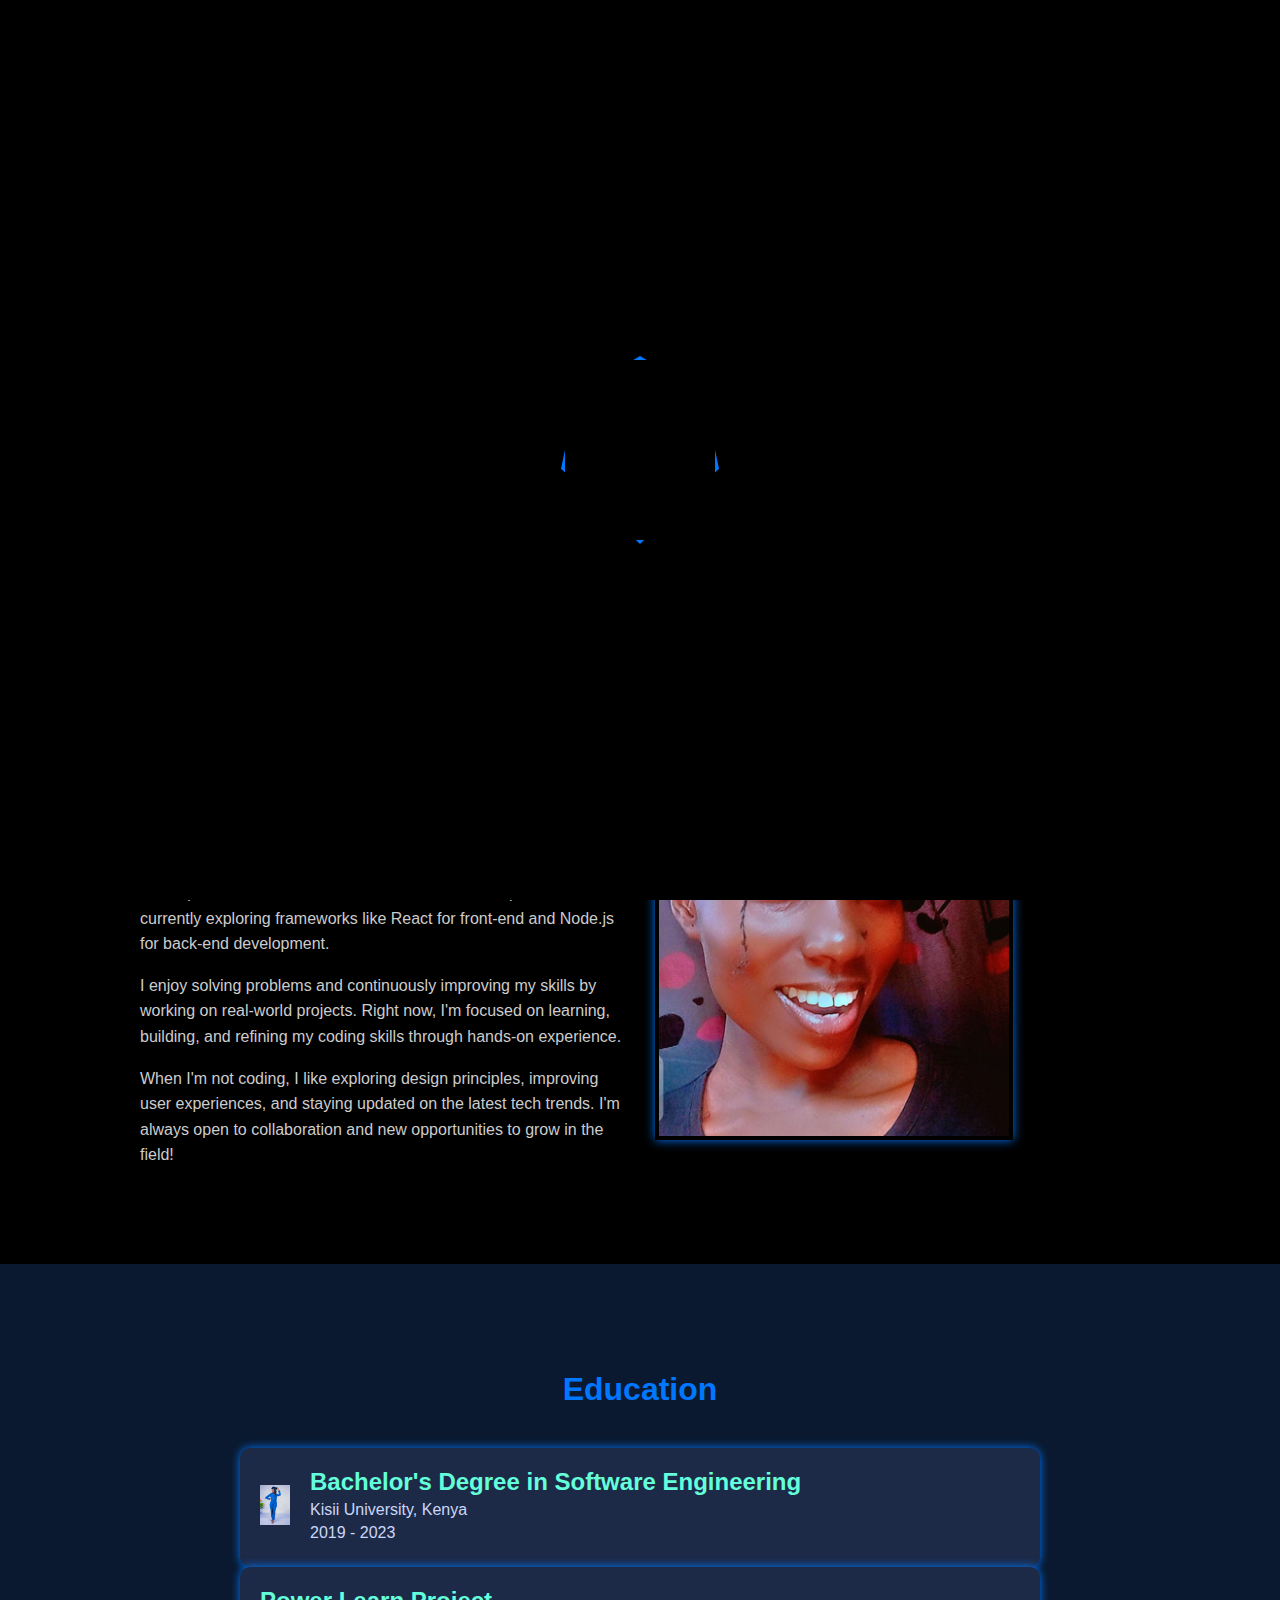
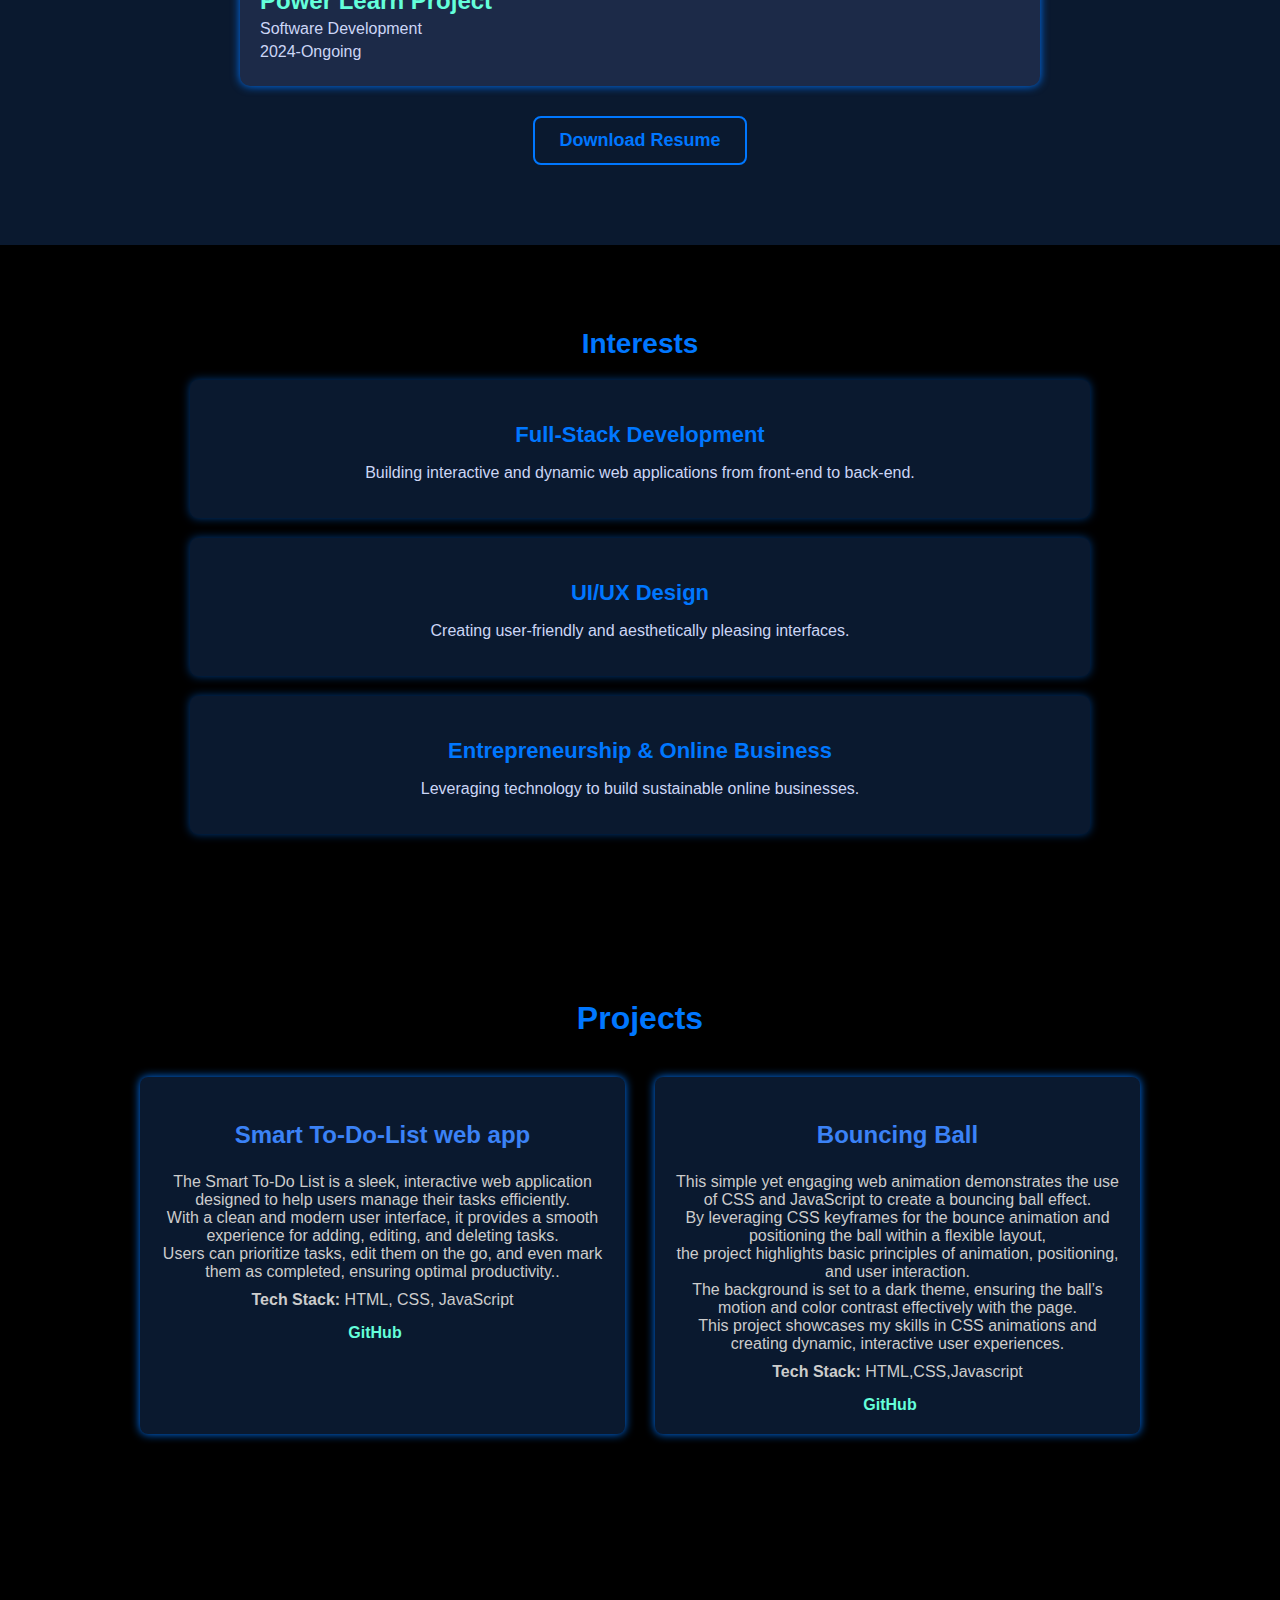
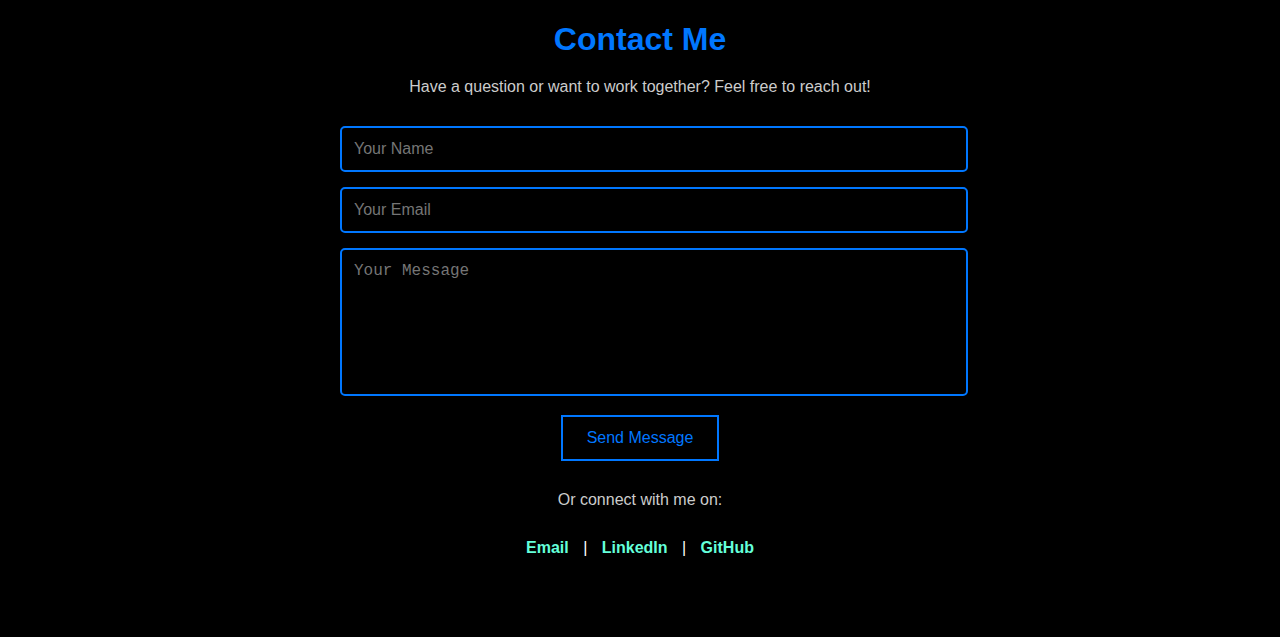
==== index.html @ 81dd1a29 "all changes" ====
<!DOCTYPE html>
<html lang="en">

<head>
    <meta charset="UTF-8">
    <meta name="viewport" content="width=device-width, initial-scale=1.0">
    <title>My Portfolio</title>
    <link rel="stylesheet" href="j.css">
</head>

<body>
    <!-- Preloader Animation -->
    <div class="container">
        <div class="shield"></div>
        <div class="letter">M</div>
    </div>

    <!-- Main Content (Initially hidden) -->
    <div class="homepage-content">
        <header>
            <div class="logo">
                <div class="shield-logo">
                    <div class="letter">M</div>
                </div>
            </div>
            <nav>
                <ul>
                    <li><a href="#about">About</a></li>
                    <li><a href="#Education">Education</a></li>
                    <li><a href="#Interests">Interests</a></li>
                    <li><a href="#Projects">Projects</a></li>
                    <li><a href="#contact">Contact</a></li>
                </ul>
            </nav>
            <a href="MILLICENT CV.pdf" class="resume-btn" download>Resume</a>

        </header>

        <main>
            <section class="hero">
                <p>Hi, my name is</p>
                <h1>Millicent Anyango</h1>
                <h2>Building the Future of the Web.<br>Im learning to build things for the web.</h2>
                <p class="description">Aspiring full-stack developer passionate about creating seamless, innovative,
                    and
                    user-friendly digital experiences.</p>
                <a href="#contact" class="cta-btn">Let's Work Together</a>


            </section>
        </main>
    </div>

    <section id="about">
        <div class="about-container">

            <div class="about-text">
                <h2>About Me</h2>
                <p>I'm an aspiring full-stack developer passionate about building functional and visually appealing web
                    applications. My journey into development started with HTML, CSS, and JavaScript, and I'm currently
                    exploring frameworks like React for front-end and Node.js for back-end development.</p>
                <p>I enjoy solving problems and continuously improving my skills by working on real-world projects.
                    Right now, I'm focused on learning, building, and refining my coding skills through hands-on
                    experience.</p>
                <p>When I'm not coding, I like exploring design principles, improving user experiences, and staying
                    updated on the latest tech trends. I'm always open to collaboration and new opportunities to grow in
                    the field!</p>
            </div>

            <div class="image-container">
                <img src="my face.jpg" alt="Profile picture of Millicent Anyango" class="styled-image">
            </div>
        </div>
    </section>

    <section id="education">
        <div class="education-container">
            <h2>Education</h2>
            <div class="education-entry">
                <div class="edu-icon">
                    <img src="pic2.jpg" alt="Graduation Cap">
                </div>
                <div class="edu-text">
                    <h3>Bachelor's Degree in Software Engineering</h3>
                    <p>Kisii University, Kenya</p>
                    <p>2019 - 2023</p>
                </div>
            </div>

            <div class="education-entry">

                <div class="edu-text">
                    <h3>Power Learn Project</h3>
                    <p> Software Development</p>
                    <p>2024-Ongoing</p>
                </div>
            </div>

            <div class="resume-container">
                <a href="MILLICENT_CV.pdf" class="resume-btn" download>Download Resume</a>
            </div>
        </div>
    </section>

    <section id="interests">
        <div class="interests-container">
            <h2>Interests</h2>

            <div class="interests-list">
                <div class="interest-item">
                    <h3>Full-Stack Development</h3>
                    <p>Building interactive and dynamic web applications from front-end to back-end.</p>
                </div>

                <div class="interest-item">
                    <h3>UI/UX Design</h3>
                    <p>Creating user-friendly and aesthetically pleasing interfaces.</p>
                </div>


                <div class="interest-item">
                    <h3>Entrepreneurship & Online Business</h3>
                    <p>Leveraging technology to build sustainable online businesses.</p>
                </div>
            </div>
        </div>
    </section>

    <section id="projects">
        <div class="projects-container">
            <h2>Projects</h2>
            <div class="projects-grid">
                <div class="project-card">
                    <h3>Smart To-Do-List web app</h3>
                    <p>The Smart To-Do List is a sleek, interactive web application designed to help users manage their
                        tasks efficiently.<br> With a clean and modern user interface, it provides a smooth experience
                        for adding, editing, and deleting tasks. <br>Users can prioritize tasks, edit them on the go,
                        and even mark them as completed, ensuring optimal productivity..</p>
                    <p><strong>Tech Stack:</strong> HTML, CSS, JavaScript</p>
                    <div class="project-links">
                        <a href="https://github.com/Ocheing/Smart-to-do-list-app.git" class="btn"
                            target="_blank">GitHub</a>
                    </div>
                </div>

                <div class="project-card">
                    <h3>Bouncing Ball</h3>
                    <p>This simple yet engaging web animation demonstrates the use of CSS and JavaScript to create a
                        bouncing ball effect.<br> By leveraging CSS keyframes for the bounce animation and positioning
                        the ball within a flexible layout, <br>the project highlights basic principles of animation,
                        positioning, and user interaction.<br> The background is set to a dark theme, ensuring the
                        ball’s motion and color contrast effectively with the page.<br> This project showcases my skills
                        in CSS animations and creating dynamic, interactive user experiences.</p>
                    <p><strong>Tech Stack:</strong> HTML,CSS,Javascript</p>
                    <div class="project-links">
                        <a href="https://github.com/Ocheing/Bouncing-ball.git" class="btn" target="_blank">GitHub</a>
                    </div>
                </div>
            </div>
        </div>
    </section>



    <section id="contact">
        <div class="contact-container">
            <h2>Contact Me</h2>
            <p>Have a question or want to work together? Feel free to reach out!</p>

            <form action="https://formspree.io/f/xblgzrqj" method="POST">

                <div class="input-group">
                    <input type="text" name="name" placeholder="Your Name" required>
                </div>
                <div class="input-group">
                    <input type="email" name="email" placeholder="Your Email" required>
                </div>
                <div class="input-group">
                    <textarea name="message" placeholder="Your Message" required></textarea>
                </div>
                <button type="submit" class="contact-btn">Send Message</button>
            </form>

            <div class="contact-links">
                <p>Or connect with me on:</p>
                <a href="mailto:your@email.com">Email</a> |
                <a href="https://www.linkedin.com/in/millicent-anyango-b8b69b29b" target="_blank">LinkedIn</a> |
                <a href="https:/github.com/Ocheing" target="_blank">GitHub</a>
            </div>
        </div>
    </section>




</body>

</html>
---- j.css ----
body {
    background-color: #000000;
    color: #ffffff;
    font-family: Arial, sans-serif;
    margin: 0;
    padding: 0;
}


.container {
    position: fixed;
    top: 0;
    left: 0;
    width: 100%;
    height: 100%;
    display: flex;
    justify-content: center;
    align-items: center;
    background-color: #000000;
    z-index: 9999;
    opacity: 1;
    animation: fadeOutLogo 6s forwards;
}

.shield {
    width: 150px;
    height: 180px;
    background: transparent;
    position: relative;
    clip-path: polygon(50% 0%, 90% 20%, 100% 60%, 50% 100%, 0% 60%, 10% 20%);
    border: 4px solid #0077FF;
    display: flex;
    justify-content: center;
    align-items: center;
    animation: rotateShape 2s ease-in-out forwards;
}

.letter {
    position: absolute;
    font-size: 50px;
    font-weight: bold;
    color: #0077FF;
    text-align: center;
    opacity: 0;
    animation: fadeIn 2s 2s forwards;
}

@keyframes rotateShape {
    0% {
        transform: rotate(0deg) scale(0);
        opacity: 0;
    }

    100% {
        transform: rotate(360deg) scale(1);
        opacity: 1;
    }
}

@keyframes fadeIn {
    0% {
        opacity: 0;
    }

    100% {
        opacity: 1;
    }
}

@keyframes fadeOutLogo {
    0% {
        opacity: 1;
    }

    100% {
        opacity: 0;
        visibility: hidden;
    }
}

/* Homepage content */
.homepage-content {
    opacity: 0;
    animation: fadeInHomepage 2s 6s forwards;
}

@keyframes fadeInHomepage {
    0% {
        opacity: 0;
    }

    100% {
        opacity: 1;
    }
}

/* Header styling */
header {
    display: flex;
    justify-content: space-between;
    align-items: center;
    padding: 10px 20px;
    background-color: #0a192f;

}

.logo {
    display: flex;
    align-items: center;
    justify-content: center;
}

.shield-logo {
    width: 60px;
    height: 75px;
    background: transparent;
    position: relative;
    clip-path: polygon(50% 0%, 90% 20%, 100% 60%, 50% 100%, 0% 60%, 10% 20%);
    border: 4px solid #0077FF;
    display: flex;
    justify-content: center;
    align-items: center;
}

nav ul {
    list-style: none;
    display: flex;
    gap: 40px;
    margin-right: 60px;
}

nav ul li a {
    color: #ccd6f6;
    text-decoration: none;
}

.resume-btn {
    color: #3B82F6;
    border: 1px solid #3B82F6;
    padding: 10px 15px;
    text-decoration: none;
}


.hero {
    text-align: center;
    margin-top: 100px;
}

.hero p {
    color: #3B82F6;

}

.hero h1 {
    font-size: 48px;
    margin: 10px 0;
}

.hero h2 {
    font-size: 36px;
    color: #8892b0;
}

.description {
    color: #a8b2d1;
    max-width: 600px;
    margin: 20px auto;
}

.cta-btn {
    display: inline-block;
    margin-top: 20px;
    padding: 12px 24px;
    background-color: transparent;
    border: 1px solid #3B82F6;
    color: #3B82F6;
    text-decoration: none;
    font-size: 18px;
    font-weight: bold;
    border-radius: 5px;
    transition: all 0.3s ease-in-out;
}

.cta-btn:hover {
    background-color: #3B82F6;
    color: #ffffff;
    box-shadow: 0 0 10px #3B82F6;
}

#about {
    background-color: #000000;
    color: #ffffff;
    padding: 80px 20px;
    margin-top: 100px;
}

.about-container {
    display: flex;
    align-items: center;
    justify-content: space-between;
    max-width: 1000px;
    margin: auto;
    gap: 30px;
    flex-direction: row;
}

.image-container {
    flex: 1;
    display: flex;
    justify-content: flex-start;
}

.styled-image {
    width: 350px;
    height: 350px;
    border-radius: 0;
    border: 4px solid transparent;
    object-fit: cover;
    box-shadow: 0 0 10px #0077FF;
    animation: neonFlicker 1.5s infinite alternate;
}

@keyframes neonFlicker {
    0% {
        box-shadow: 0 0 10px #0077FF, 0 0 20px #0077FF;
    }

    50% {
        box-shadow: 0 0 15px #3B82F6, 0 0 25px #3B82F6;
    }

    100% {
        box-shadow: 0 0 10px #0077FF, 0 0 20px #0077FF;
    }
}

.about-text {
    flex: 1;
    text-align: left;
}

.about-text h2 {
    font-size: 32px;
    color: #0077FF;
}

.about-text p {
    font-size: 16px;
    line-height: 1.6;
    color: #cccccc;
}

@media (max-width: 768px) {
    .about-container {
        flex-direction: column;
        text-align: center;
    }

    .image-container {
        justify-content: center;
    }

    .about-text {
        text-align: center;
    }

    .styled-image {
        margin-bottom: 20px;
    }
}


/* Education Section */
#education {
    background-color: #0a192f;
    padding: 80px 20px;
    color: #ffffff;
    text-align: center;
}

.education-container {
    max-width: 800px;
    margin: auto;
}

.education-container h2 {
    font-size: 32px;
    color: #0077FF;
    margin-bottom: 40px;
}

.education-entry {
    display: flex;
    align-items: center;
    gap: 20px;
    background-color: #1c2a48;
    padding: 20px;
    border-radius: 10px;
    box-shadow: 0 0 10px #0077FF;
}

.edu-icon img {
    width: 30px;
    height: 40px;
}

.edu-text {
    text-align: left;
}

.edu-text h3 {
    font-size: 24px;
    color: #64ffda;
    margin: 0;
}

.edu-text p {
    font-size: 16px;
    color: #ccd6f6;
    margin: 5px 0;
}

@media (max-width: 768px) {
    .education-entry {
        flex-direction: column;
        text-align: center;
    }

    .edu-icon img {
        width: 40px;
        height: 40px;
    }
}

.resume-container {
    text-align: center;
    margin-top: 30px;
}

.resume-btn {
    display: inline-block;
    padding: 12px 24px;
    font-size: 18px;
    font-weight: bold;
    color: #0077FF;
    border: 2px solid #0077FF;
    border-radius: 8px;
    text-decoration: none;
    transition: all 0.3s ease-in-out;
}

.resume-btn:hover {
    background-color: #0077FF;
    color: #ffffff;
    box-shadow: 0 0 15px #0077FF;
}

/* Interests Section */
.interests-container {
    max-width: 900px;
    margin: auto;
    padding: 60px 20px;
    text-align: center;
}

.interests-container h2 {
    font-size: 28px;
    color: #0077FF;
    margin-bottom: 20px;
}

.interests-list {
    display: flex;
    flex-direction: column;
    gap: 20px;
}

.interest-item {
    background-color: #0a192f;
    padding: 20px;
    border-radius: 8px;
    box-shadow: 0 0 10px rgba(0, 119, 255, 0.5);
    text-align: center;
    transition: transform 0.3s ease-in-out;
}

.interest-item:hover {
    transform: scale(1.05);
}

.interest-item h3 {
    font-size: 22px;
    color: #0077FF;
    margin-bottom: 5px;
}

.interest-item p {
    font-size: 16px;
    color: #ccd6f6;
}


/* Projects Section */
#projects {
    background-color: #000000;
    color: #ffffff;
    padding: 80px 20px;
    text-align: center;
}

.projects-container {
    max-width: 1000px;
    margin: auto;
}

.projects-container h2 {
    font-size: 32px;
    color: #0077FF;
    margin-bottom: 20px;
}

.projects-grid {
    display: grid;
    grid-template-columns: repeat(auto-fit, minmax(300px, 1fr));
    gap: 30px;
    margin-top: 40px;
}

.project-card {
    background-color: #0a192f;
    padding: 20px;
    border-radius: 8px;
    box-shadow: 0 0 10px #0077FF;
    transition: transform 0.3s ease, box-shadow 0.3s ease;
}

.project-card:hover {
    transform: translateY(-5px);
    box-shadow: 0 0 15px #3B82F6;
}

.project-card h3 {
    color: #3B82F6;
    font-size: 24px;
}

.project-card p {
    font-size: 16px;
    color: #cccccc;
    margin: 10px 0;
}

.project-links {
    margin-top: 15px;
}

.project-links a {
    text-decoration: none;
    color: #64ffda;
    margin-right: 15px;
    font-weight: bold;
}

.project-links a:hover {
    color: #f76c6c;

}


@media (max-width: 768px) {
    .projects-grid {
        grid-template-columns: 1fr;

    }
}

/* Contact Section */
#contact {
    background-color: #000000;
    color: #ffffff;
    padding: 80px 20px;
    text-align: center;
}

.contact-container {
    max-width: 600px;
    margin: auto;
}

.contact-container h2 {
    font-size: 32px;
    color: #0077FF;
    margin-bottom: 20px;
}

.contact-container p {
    font-size: 16px;
    color: #cccccc;
    margin-bottom: 30px;
}


.input-group {
    margin-bottom: 15px;
}

.input-group input,
.input-group textarea {
    width: 100%;
    padding: 12px;
    border: 2px solid #0077FF;
    background-color: transparent;
    color: #ffffff;
    font-size: 16px;
    border-radius: 5px;
}

.input-group textarea {
    height: 120px;
    resize: none;
}

.contact-btn {
    display: inline-block;
    padding: 12px 24px;
    background-color: transparent;
    border: 2px solid #0077FF;
    color: #0077FF;
    font-size: 16px;
    cursor: pointer;
    transition: 0.3s ease;
}

.contact-btn:hover {
    background-color: #0077FF;
    color: #ffffff;
}

.contact-links {
    margin-top: 30px;
}

.contact-links a {
    color: #64ffda;
    text-decoration: none;
    font-weight: bold;
    margin: 0 10px;
}

.contact-links a:hover {
    color: #f76c6c;

}

@media (max-width: 600px) {
    .contact-container {
        width: 90%;
    }
}
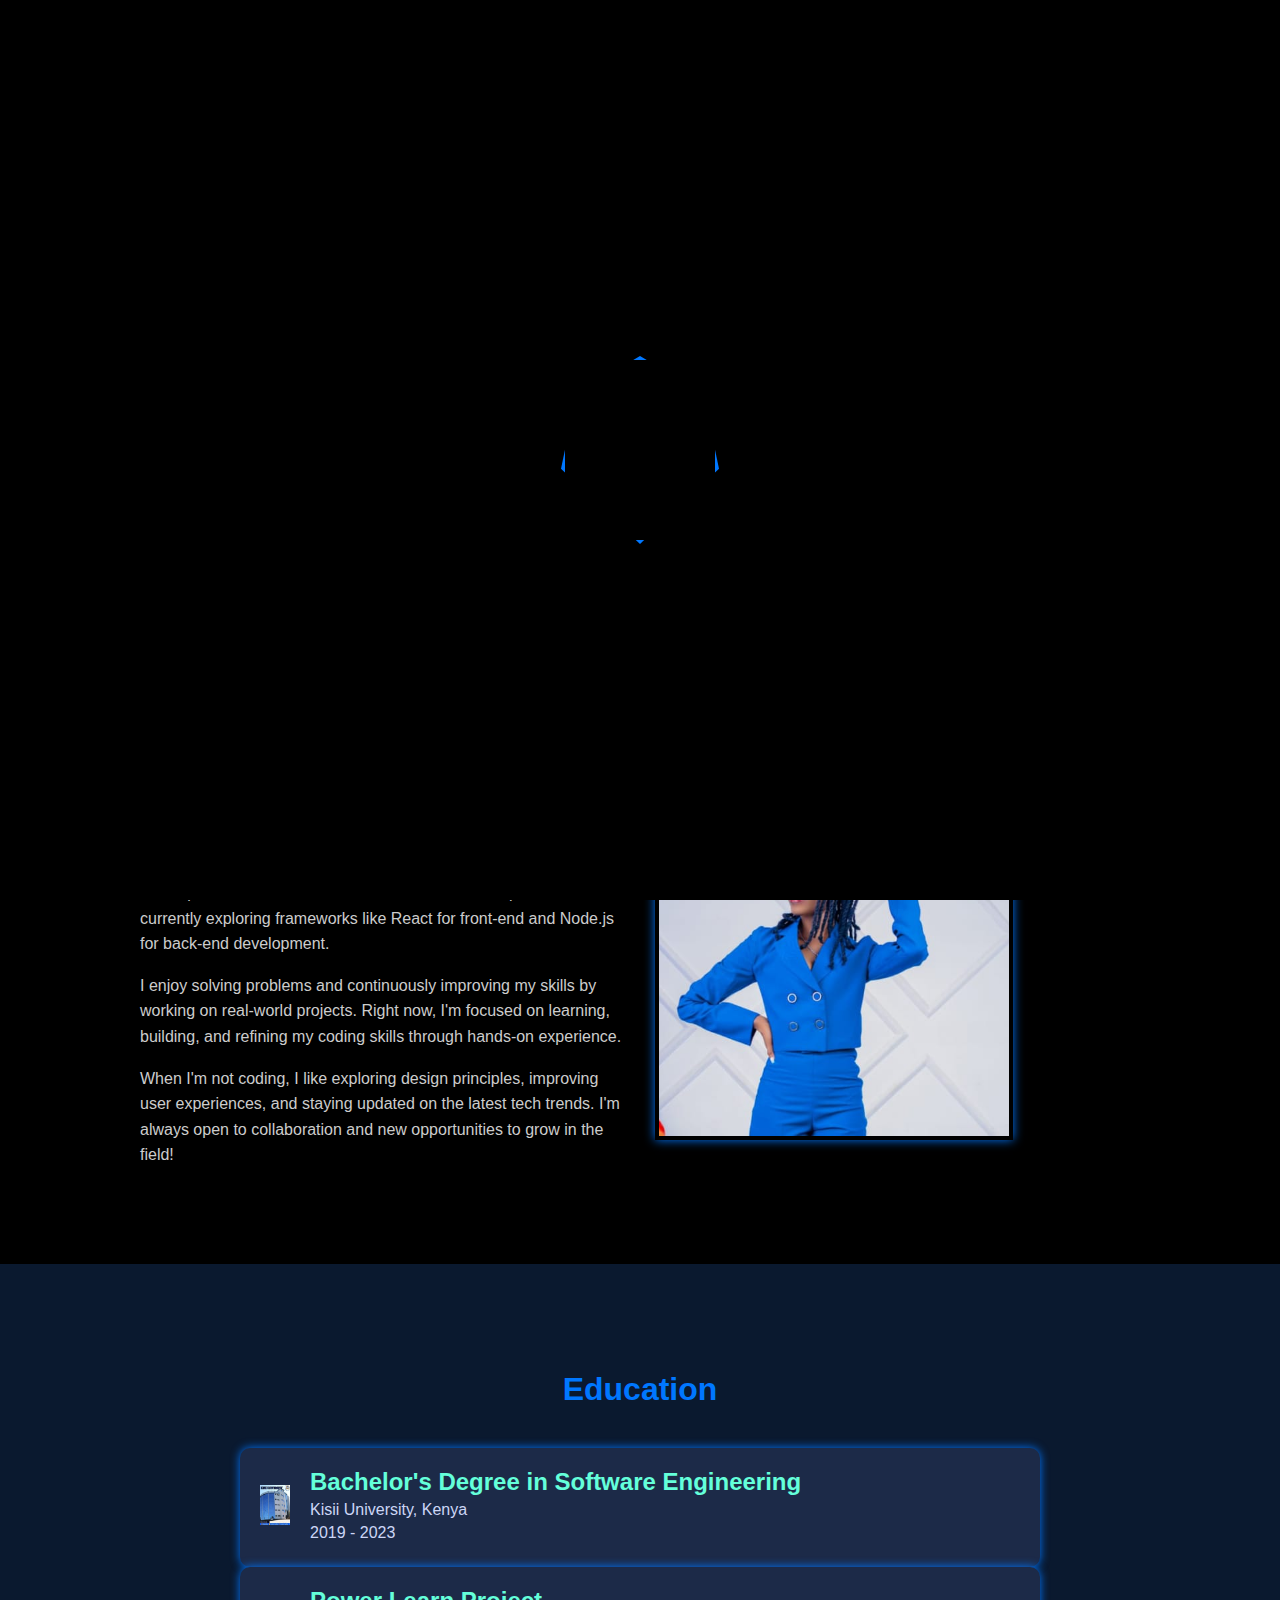
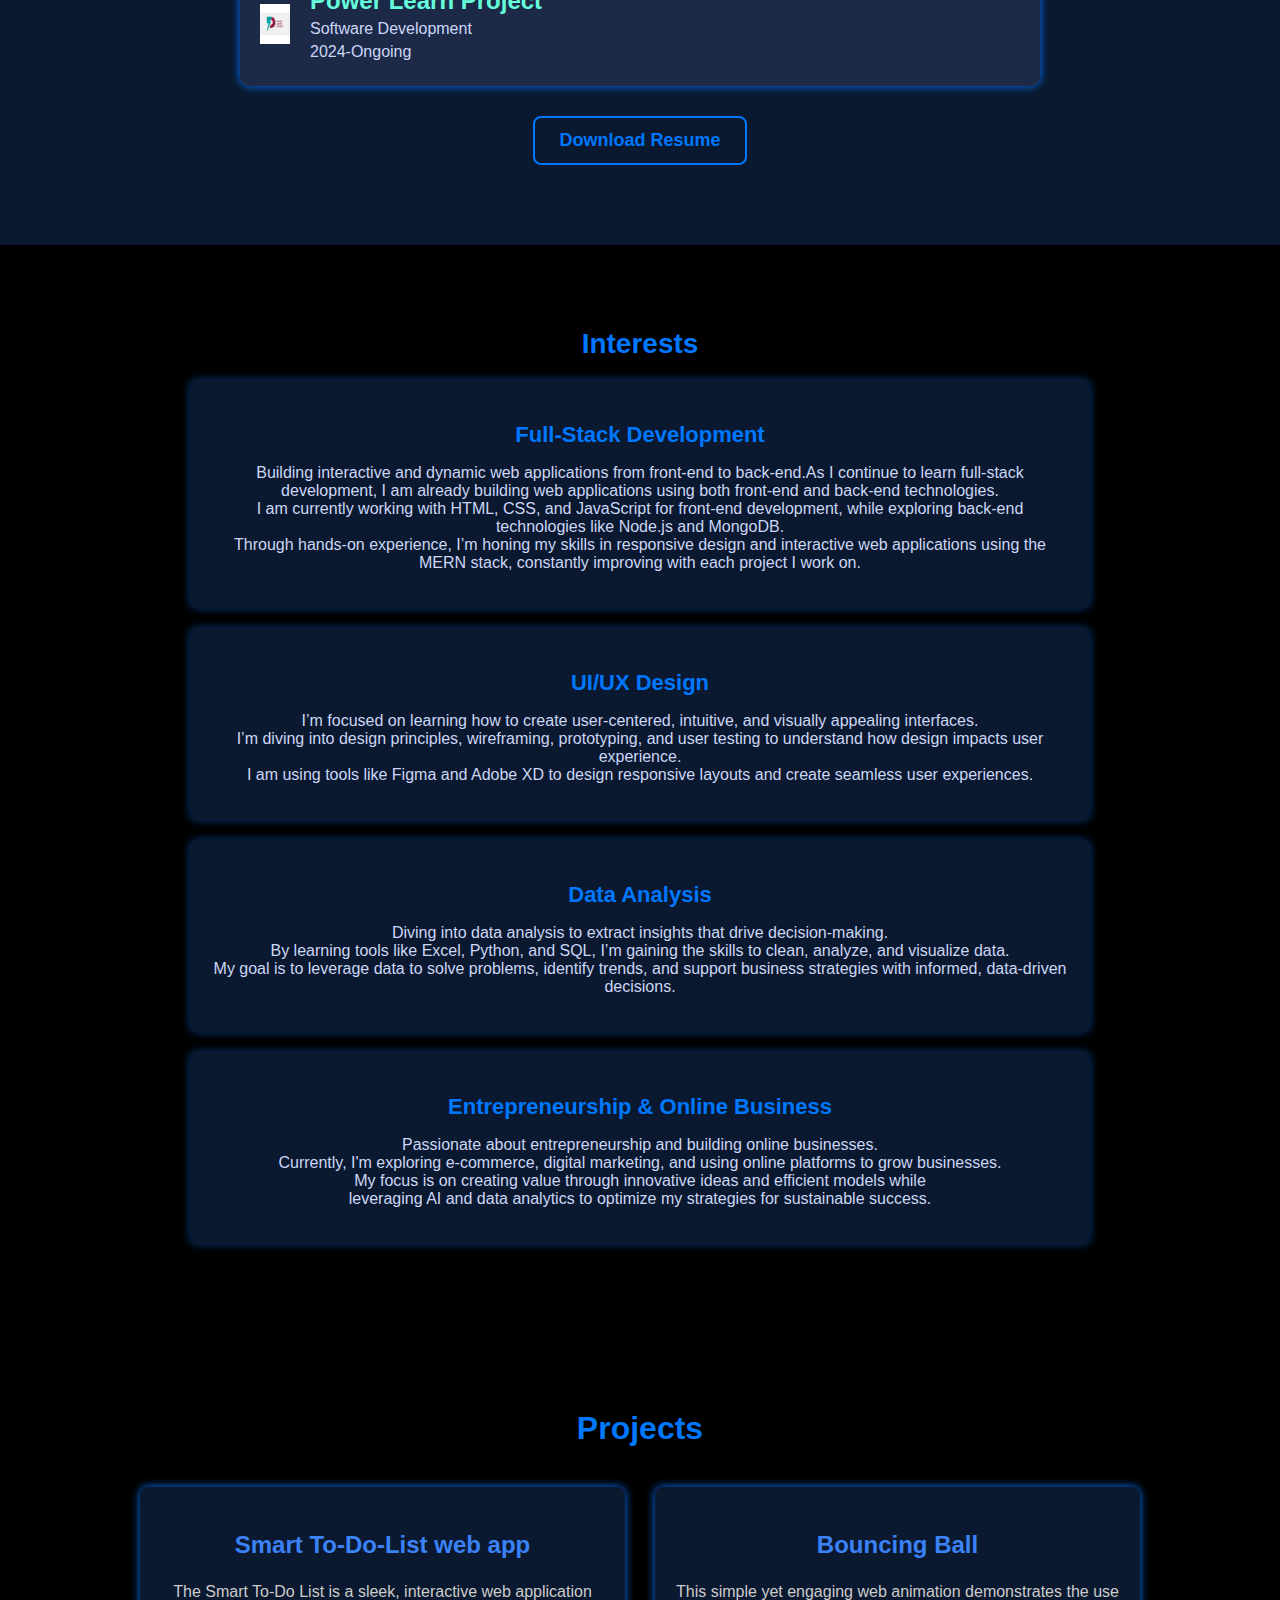
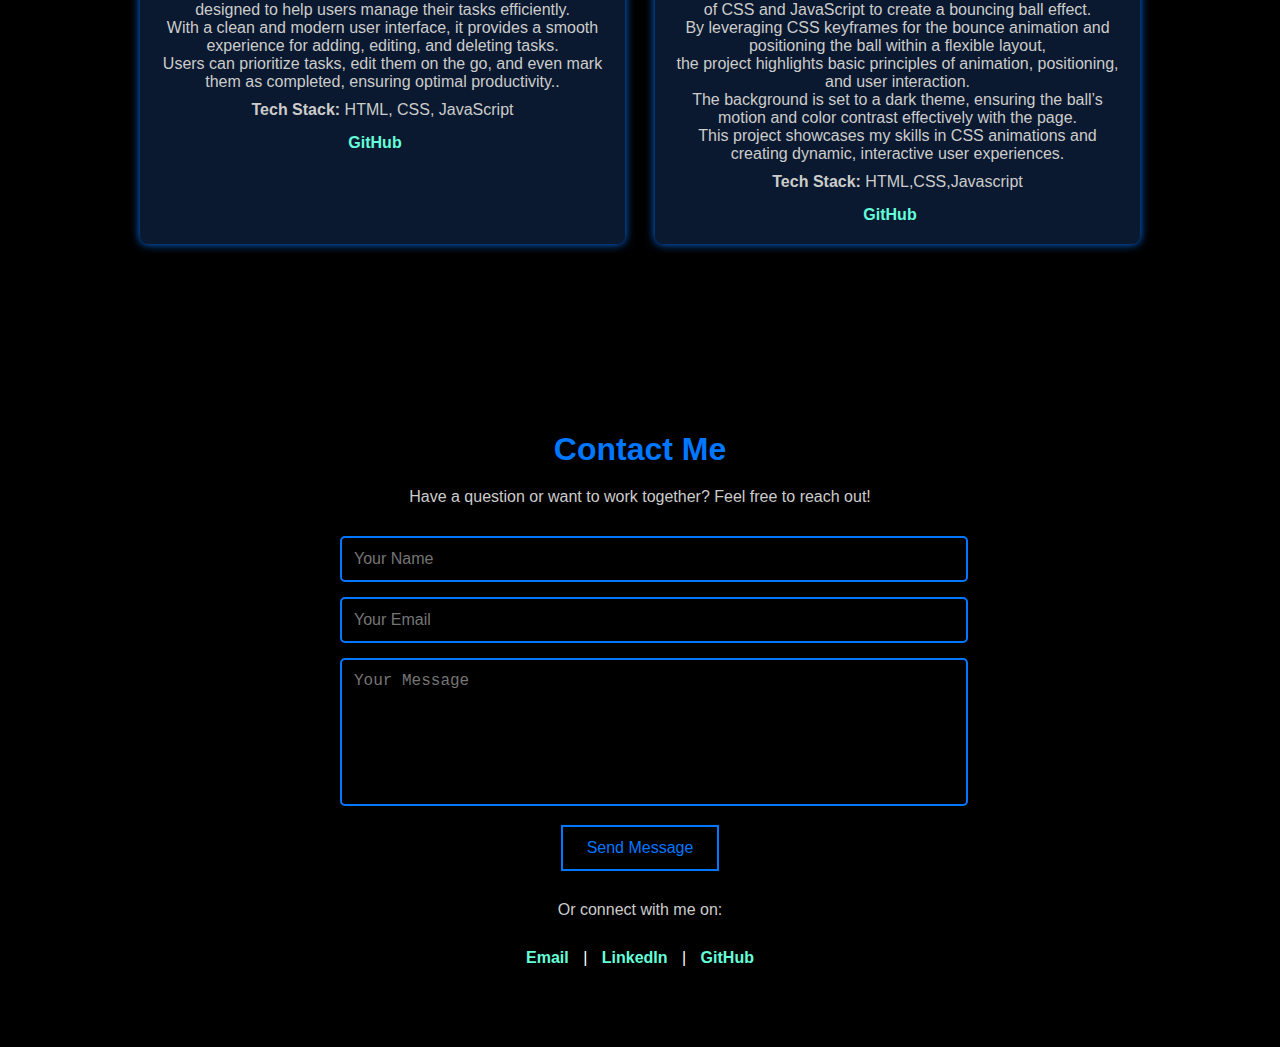
==== commit 713be1bd: "recent changes" ====
--- a/index.html
+++ b/index.html
@@ -6,6 +6,7 @@
     <meta name="viewport" content="width=device-width, initial-scale=1.0">
     <title>My Portfolio</title>
     <link rel="stylesheet" href="j.css">
+    <link href="https://cdnjs.cloudflare.com/ajax/libs/font-awesome/5.15.4/css/all.min.css" rel="stylesheet">
 </head>
 
 <body>
@@ -15,7 +16,7 @@
         <div class="letter">M</div>
     </div>
 
-    <!-- Main Content (Initially hidden) -->
+
     <div class="homepage-content">
         <header>
             <div class="logo">
@@ -23,16 +24,36 @@
                     <div class="letter">M</div>
                 </div>
             </div>
+
+
+            <!-- Menu Toggle for Mobile -->
+            <input type="checkbox" id="menu-toggle-checkbox" class="menu-toggle-checkbox">
+            <label for="menu-toggle-checkbox" class="menu-toggle">☰</label>
+
+
             <nav>
-                <ul>
+                <ul class="nav-links">
                     <li><a href="#about">About</a></li>
-                    <li><a href="#Education">Education</a></li>
-                    <li><a href="#Interests">Interests</a></li>
-                    <li><a href="#Projects">Projects</a></li>
+                    <li><a href="#education">Education</a></li>
+                    <li><a href="#interests">Interests</a></li>
+                    <li><a href="#projects">Projects</a></li>
                     <li><a href="#contact">Contact</a></li>
                 </ul>
             </nav>
-            <a href="MILLICENT CV.pdf" class="resume-btn" download>Resume</a>
+
+
+            <!-- Resume Button with Dropdown -->
+            <div class="resume-btn-container">
+                <a href="#" class="resume-btn">Resume</a>
+                <div class="resume-dropdown">
+                    <a href="MILLICENT CV.pdf" target="_blank" class="view-resume">
+                        <i class="fas fa-eye"></i>View
+                    </a>
+                    <a href="MILLICENT CV.pdf" download class="download-resume">
+                        <i class="fas fa-download"></i>Download
+                    </a>
+                </div>
+            </div>
 
         </header>
 
@@ -68,7 +89,7 @@
             </div>
 
             <div class="image-container">
-                <img src="my face.jpg" alt="Profile picture of Millicent Anyango" class="styled-image">
+                <img src="PIC3.jpg" alt="Profile picture of Millicent Anyango" class="styled-image">
             </div>
         </div>
     </section>
@@ -78,7 +99,7 @@
             <h2>Education</h2>
             <div class="education-entry">
                 <div class="edu-icon">
-                    <img src="pic2.jpg" alt="Graduation Cap">
+                    <img src="KISII CAMPUS.jpeg" alt="Graduation Cap">
                 </div>
                 <div class="edu-text">
                     <h3>Bachelor's Degree in Software Engineering</h3>
@@ -88,6 +109,9 @@
             </div>
 
             <div class="education-entry">
+                <div class="edu-icon">
+                    <img src="PLP2.jpeg" alt="PLP">
+                </div>
 
                 <div class="edu-text">
                     <h3>Power Learn Project</h3>
@@ -97,7 +121,7 @@
             </div>
 
             <div class="resume-container">
-                <a href="MILLICENT_CV.pdf" class="resume-btn" download>Download Resume</a>
+                <a href="MILLICENT CV.pdf" class="resume-btn" download>Download Resume</a>
             </div>
         </div>
     </section>
@@ -109,18 +133,48 @@
             <div class="interests-list">
                 <div class="interest-item">
                     <h3>Full-Stack Development</h3>
-                    <p>Building interactive and dynamic web applications from front-end to back-end.</p>
+                    <p>Building interactive and dynamic web applications from front-end to back-end.As I
+                        continue to
+                        learn full-stack development, I am already building web applications using both
+                        front-end and
+                        back-end technologies. <br>I am currently working with HTML, CSS, and JavaScript for
+                        front-end
+                        development, while exploring back-end technologies like Node.js and MongoDB.<br> Through
+                        hands-on experience, I’m honing my skills in responsive design and interactive web
+                        applications
+                        using the MERN stack, constantly improving with each project I work on.</p>
                 </div>
 
                 <div class="interest-item">
                     <h3>UI/UX Design</h3>
-                    <p>Creating user-friendly and aesthetically pleasing interfaces.</p>
-                </div>
-
+                    <p>I’m focused on learning how to create user-centered, intuitive, and visually appealing
+                        interfaces. <br>I’m diving into design principles, wireframing, prototyping, and user
+                        testing to
+                        understand how design impacts user experience. <br>I am using tools like Figma and Adobe
+                        XD to
+                        design responsive layouts and create seamless user experiences.</p>
+                </div>
+
+                <div class="interest-item">
+                    <h3>Data Analysis</h3>
+                    <p> Diving into data analysis to extract insights that drive decision-making.<br> By
+                        learning tools
+                        like Excel, Python, and SQL, I’m gaining the skills to clean, analyze, and visualize
+                        data.
+                        <br>My goal is to leverage data to solve problems, identify trends, and support business
+                        strategies with informed, data-driven decisions.
+                    </p>
+                </div>
 
                 <div class="interest-item">
                     <h3>Entrepreneurship & Online Business</h3>
-                    <p>Leveraging technology to build sustainable online businesses.</p>
+                    <p>Passionate about entrepreneurship and building online businesses.<br> Currently, I'm
+                        exploring
+                        e-commerce, digital marketing, and using online platforms to grow businesses.<br> My
+                        focus is on
+                        creating value through innovative ideas and efficient models while <br>leveraging AI and
+                        data
+                        analytics to optimize my strategies for sustainable success.</p>
                 </div>
             </div>
         </div>
--- a/j.css
+++ b/j.css
@@ -22,6 +22,7 @@
     animation: fadeOutLogo 6s forwards;
 }
 
+/* Shield (Logo Shape) */
 .shield {
     width: 150px;
     height: 180px;
@@ -35,15 +36,18 @@
     animation: rotateShape 2s ease-in-out forwards;
 }
 
+/* Letter inside the shield */
 .letter {
     position: absolute;
-    font-size: 50px;
+    font-size: 40px;
+    /* Letter size for desktop */
     font-weight: bold;
     color: #0077FF;
     text-align: center;
     opacity: 0;
     animation: fadeIn 2s 2s forwards;
 }
+
 
 @keyframes rotateShape {
     0% {
@@ -78,6 +82,38 @@
     }
 }
 
+@media (max-width: 768px) {
+
+    /* Adjust shield size for tablets */
+    .shield {
+        width: 40vw;
+        height: 40vh;
+    }
+
+    /* Increase letter size for tablets */
+    .letter {
+        font-size: 10vw;
+        /* Adjusted font size for tablets */
+    }
+}
+
+@media (max-width: 480px) {
+
+    /* Further adjust shield size for mobile */
+    .shield {
+        width: 50vw;
+        height: 50vh;
+    }
+
+    /* Increase letter size for mobile */
+    .letter {
+        font-size: 12vw;
+        /* Adjusted font size for mobile */
+    }
+}
+
+
+
 /* Homepage content */
 .homepage-content {
     opacity: 0;
@@ -94,17 +130,22 @@
     }
 }
 
-/* Header styling */
+
 header {
     display: flex;
     justify-content: space-between;
     align-items: center;
     padding: 10px 20px;
     background-color: #0a192f;
-
-}
-
-.logo {
+    position: sticky;
+    top: 0;
+    z-index: 1000;
+    box-shadow: 0 4px 6px rgba(0, 0, 0, 0.1);
+}
+
+/* Logo */
+.logo,
+.shield-logo {
     display: flex;
     align-items: center;
     justify-content: center;
@@ -113,15 +154,11 @@
 .shield-logo {
     width: 60px;
     height: 75px;
-    background: transparent;
-    position: relative;
     clip-path: polygon(50% 0%, 90% 20%, 100% 60%, 50% 100%, 0% 60%, 10% 20%);
     border: 4px solid #0077FF;
-    display: flex;
-    justify-content: center;
-    align-items: center;
-}
-
+}
+
+/* Navigation Links */
 nav ul {
     list-style: none;
     display: flex;
@@ -132,6 +169,20 @@
 nav ul li a {
     color: #ccd6f6;
     text-decoration: none;
+    font-size: 1rem;
+    transition: color 0.3s ease;
+}
+
+nav ul li a:hover,
+nav ul li a:focus {
+    color: #3B82F6;
+    outline: none;
+}
+
+/* Resume Button Styling */
+.resume-btn-container {
+    position: relative;
+    display: inline-block;
 }
 
 .resume-btn {
@@ -139,6 +190,150 @@
     border: 1px solid #3B82F6;
     padding: 10px 15px;
     text-decoration: none;
+    cursor: pointer;
+    display: inline-block;
+    border-radius: 5px;
+    transition: all 0.3s ease;
+}
+
+/* Hover effect for resume button */
+.resume-btn:hover,
+.resume-btn:focus {
+    background-color: #3B82F6;
+    color: #fff;
+    box-shadow: 0px 4px 10px rgba(0, 0, 0, 0.2);
+}
+
+/* Dropdown Menu Styling */
+.resume-dropdown {
+    display: none;
+    position: absolute;
+    top: 100%;
+    left: 0;
+    background-color: #1f2937;
+    border-radius: 5px;
+    box-shadow: 0px 4px 12px rgba(0, 0, 0, 0.3);
+    z-index: 1;
+    min-width: 200px;
+    transition: all 0.3s ease;
+}
+
+.resume-btn-container:hover .resume-dropdown,
+.resume-btn-container:focus-within .resume-dropdown {
+    display: block;
+}
+
+/* Dropdown items styling */
+.resume-dropdown a {
+    display: flex;
+    align-items: center;
+    padding: 12px 20px;
+    color: #ffffff;
+    text-decoration: none;
+    font-size: 18px;
+    border-bottom: 1px solid #3B82F6;
+    transition: background-color 0.3s ease;
+}
+
+.resume-dropdown a:last-child {
+    border-bottom: none;
+}
+
+.resume-dropdown a:hover,
+.resume-dropdown a:focus {
+    background-color: #3B82F6;
+    color: #ffffff;
+}
+
+/* Links for downloading and viewing resumes */
+.view-resume,
+.download-resume {
+    color: #64ffda;
+    text-decoration: none;
+    display: inline-flex;
+    align-items: center;
+    font-size: 16px;
+    transition: all 0.3s ease;
+    border-radius: 5px;
+    padding: 0 12px;
+}
+
+/* Icon spacing in resume links */
+.view-resume i,
+.download-resume i {
+    margin-right: 8px;
+}
+
+/* Hover effects for resume links */
+.view-resume:hover,
+.download-resume:hover {
+    background-color: #0077FF;
+    color: #ffffff;
+    box-shadow: 0 0 10px rgba(0, 119, 255, 0.5);
+}
+
+
+/* Hide the menu toggle checkbox and button by default */
+.menu-toggle-checkbox,
+.menu-toggle {
+    display: none;
+}
+
+/* Default desktop navigation */
+.nav-links {
+    display: flex;
+    gap: 20px;
+}
+
+/* Mobile styles */
+@media (max-width: 768px) {
+
+    /* Show the menu icon */
+    .menu-toggle {
+        display: block;
+        font-size: 28px;
+        cursor: pointer;
+        color: #ffffff;
+        background: none;
+        border: none;
+        margin-right: 30px;
+    }
+
+    /* Hide nav links by default */
+    .nav-links {
+        display: none;
+        flex-direction: column;
+        position: absolute;
+        top: 60px;
+        left: 0;
+        width: 100%;
+        background-color: #0a192f;
+        text-align: center;
+        padding: 10px 0;
+        border-top: 2px solid #0077FF;
+    }
+
+    /* Show menu when checkbox is checked */
+    .menu-toggle-checkbox:checked~nav .nav-links {
+        display: flex;
+    }
+
+    .nav-links li {
+        padding: 15px 0;
+    }
+
+    .nav-links a {
+        font-size: 18px;
+        color: #ffffff;
+        display: block;
+        width: 90%;
+        padding: 0px;
+        transition: background 0.3s;
+    }
+
+    .nav-links a:hover {
+        background-color: #0077FF;
+    }
 }
 
 
@@ -553,8 +748,52 @@
 
 }
 
+@media (max-width: 768px) {
+    .contact-container {
+        width: 80%;
+        padding: 20px;
+    }
+
+    .contact-container h2 {
+        font-size: 28px;
+    }
+
+    .contact-container p {
+        font-size: 14px;
+    }
+
+    .input-group input,
+    .input-group textarea {
+        font-size: 14px;
+    }
+
+    .contact-btn {
+        padding: 10px 20px;
+        font-size: 14px;
+    }
+}
+
+
 @media (max-width: 600px) {
     .contact-container {
         width: 90%;
     }
+
+    .contact-container h2 {
+        font-size: 24px;
+    }
+
+    .contact-container p {
+        font-size: 14px;
+    }
+
+    .input-group input,
+    .input-group textarea {
+        font-size: 14px;
+    }
+
+    .contact-btn {
+        padding: 10px 20px;
+        font-size: 14px;
+    }
 }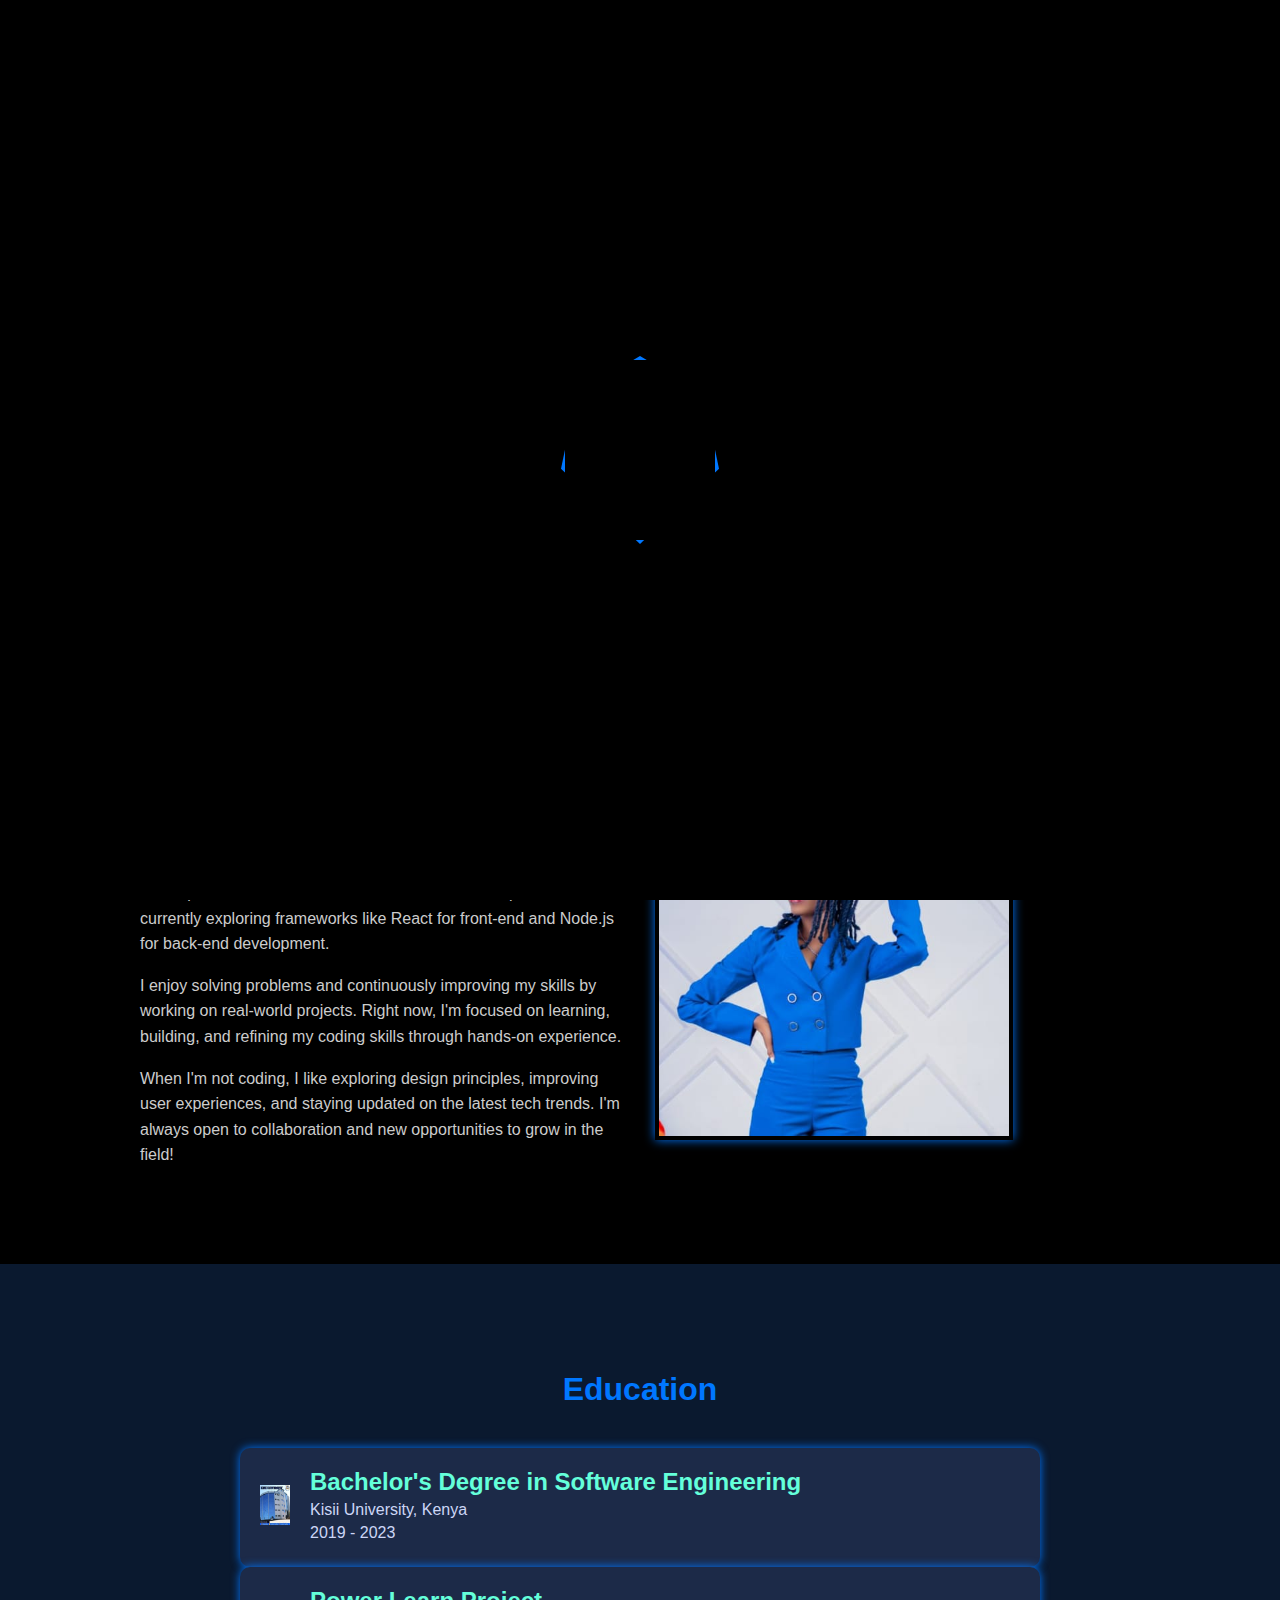
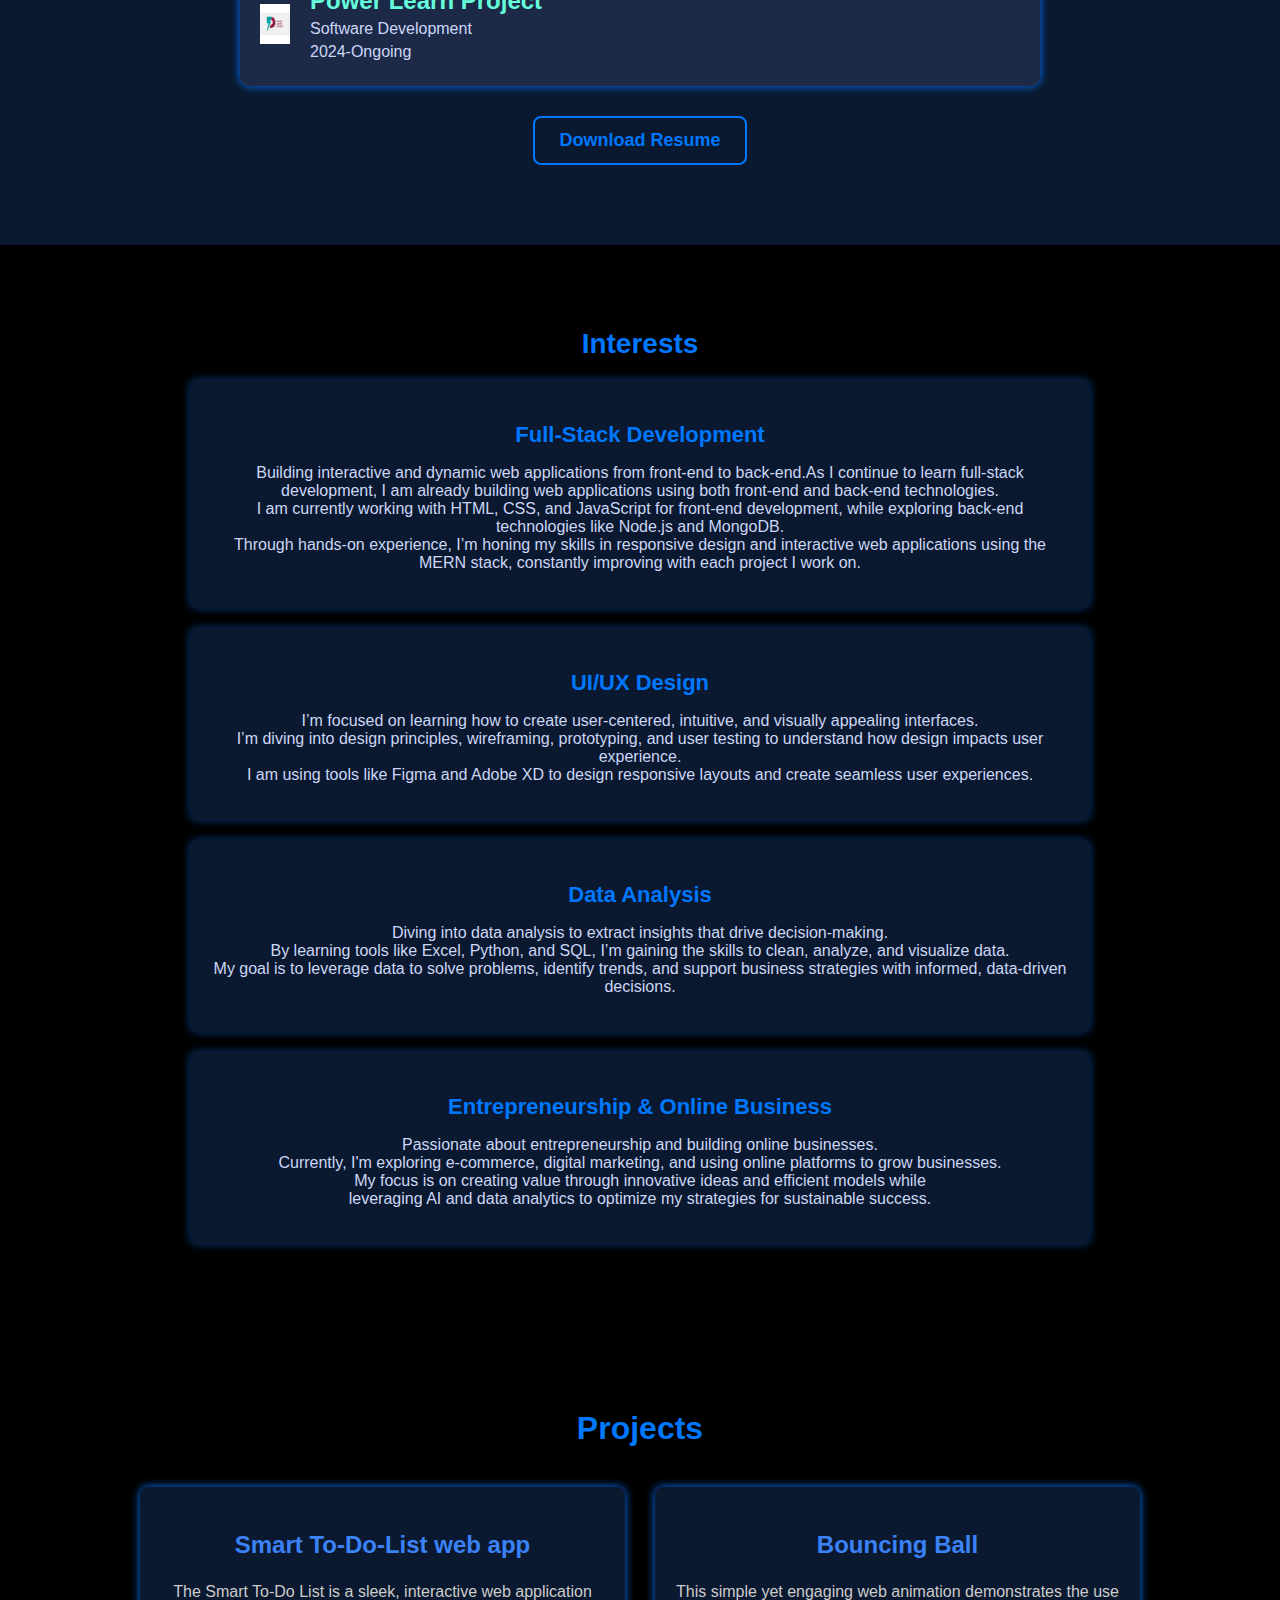
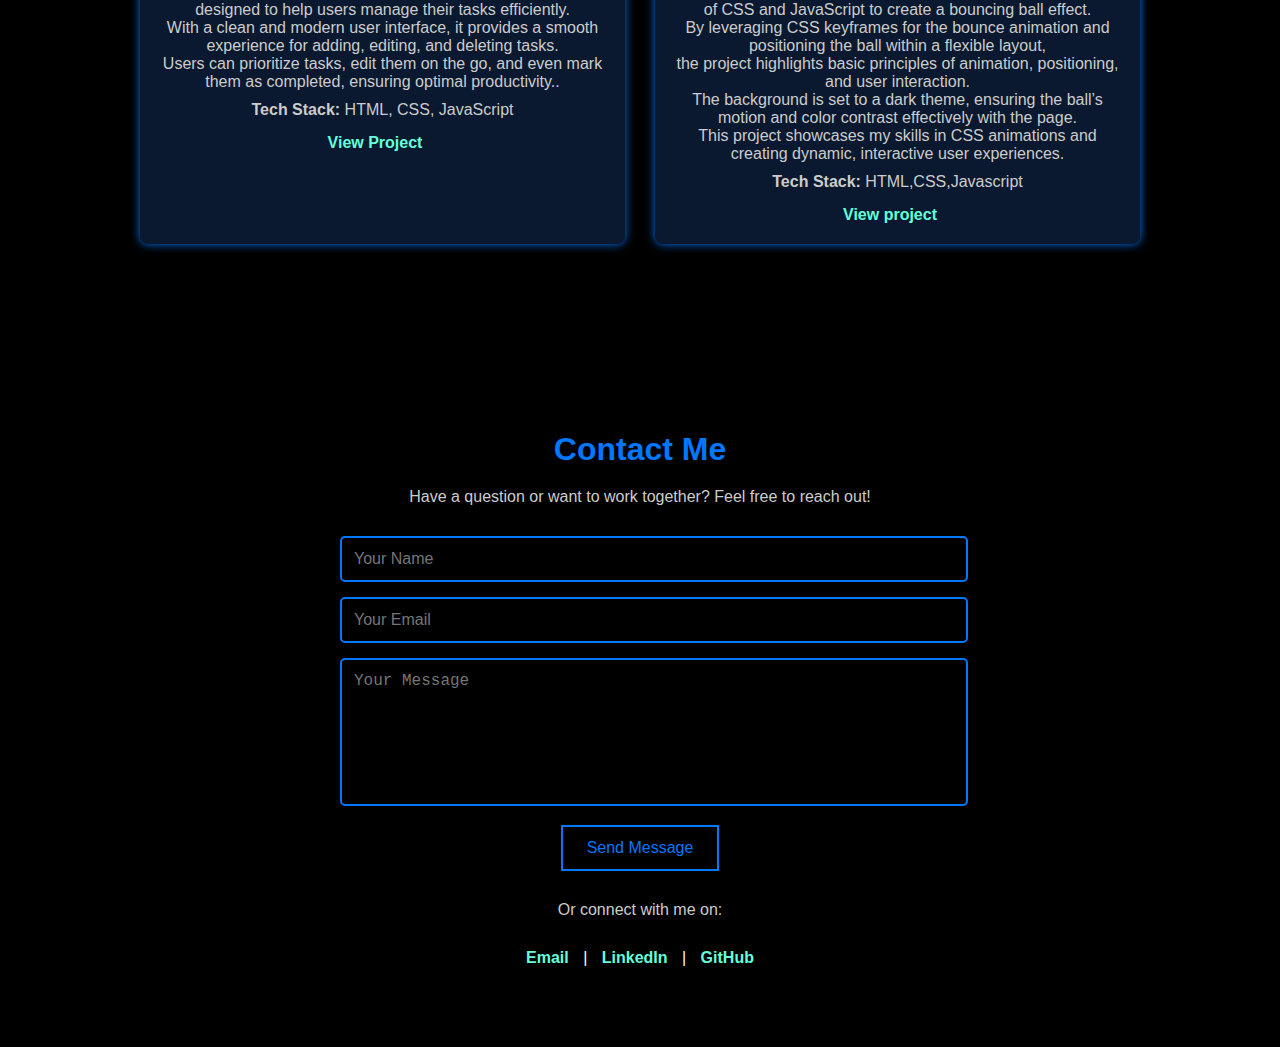
==== commit bc049f7d: "changes made" ====
--- a/index.html
+++ b/index.html
@@ -192,8 +192,7 @@
                         and even mark them as completed, ensuring optimal productivity..</p>
                     <p><strong>Tech Stack:</strong> HTML, CSS, JavaScript</p>
                     <div class="project-links">
-                        <a href="https://github.com/Ocheing/Smart-to-do-list-app.git" class="btn"
-                            target="_blank">GitHub</a>
+                        <a href=" https://ocheingtodolist.netlify.app/" class="btn" target="_blank">View Project</a>
                     </div>
                 </div>
 
@@ -207,7 +206,8 @@
                         in CSS animations and creating dynamic, interactive user experiences.</p>
                     <p><strong>Tech Stack:</strong> HTML,CSS,Javascript</p>
                     <div class="project-links">
-                        <a href="https://github.com/Ocheing/Bouncing-ball.git" class="btn" target="_blank">GitHub</a>
+                        <a href="https://ocheing.github.io/My-Bouncing-Ball/" class="btn" target="_blank">View
+                            project</a>
                     </div>
                 </div>
             </div>
